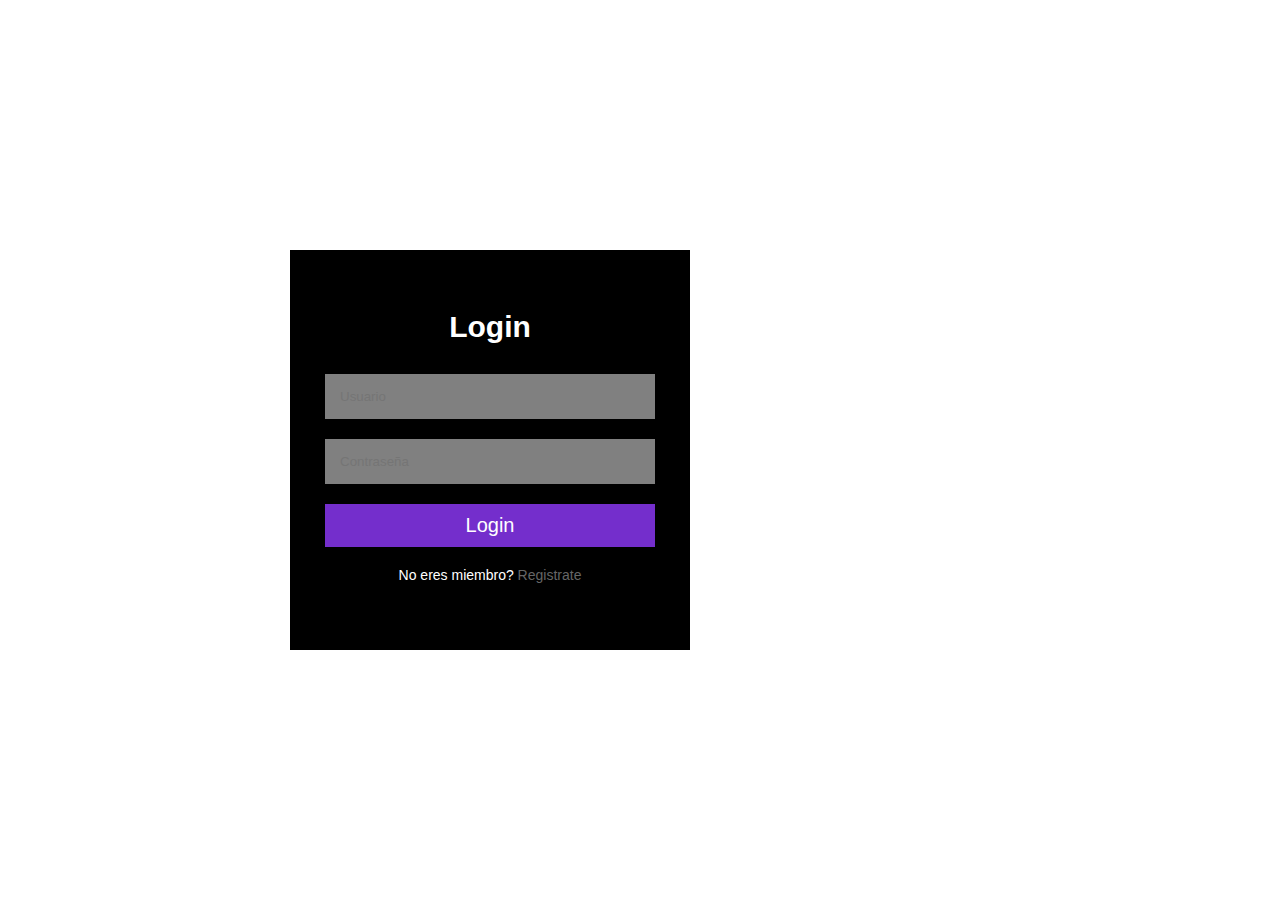
==== index.html @ 4d214a4e "pagina" ====
<!DOCTYPE html>
<html >
<head>
  <meta charset="UTF-8">
  <title>Twittar Aws2</title>
      <link rel="stylesheet" href="css/style.css">
</head>

<body>
  <div class="inner-container">
    <div class="box">
      <h1>Login</h1>
      <input type="text" placeholder="Usuario"/>
      <input type="text" placeholder="Contraseña"/>
      <button>Login</button>
      <p>No eres miembro? <a href="registrar.html"><span>Registrate</span></a></p>
    </div>
  </div>
</body>
</html>
---- css/style.css ----
body{
  padding:0;
  margin:0;
}
a:link   
{   
 text-decoration:none;   
}   
.inner-container{
  width:400px;
  height:400px;
  position:absolute;
  top:calc(50vh - 200px);
  left:calc(50vw - 350px);
  overflow:hidden;
}
.inner-container2{
  width:400px;
  height:550px;
  position:absolute;
  top:calc(50vh - 270px);
  left:calc(50vw - 350px);
  overflow:hidden;
}
.box{
  position:absolute;
  height:100%;
  width:100%;
  font-family:Helvetica;
  color:#fff;
  background:black;
  padding:30px 0px;
}
.box h1{
  text-align:center;
  margin:30px 0;
  font-size:30px;
}
.box input{
  display:block;
  width:300px;
  margin:20px auto;
  padding:15px;
  background:grey;
  color:black;
  border:0;
}
.box input:focus,.box input:active,.box button:focus,.box button:active{
  outline:none;
}
.box button{
  background:#742ECC;
  border:0;
  color:#fff;
  padding:10px;
  font-size:20px;
  width:330px;
  margin:20px auto;
  display:block;
  cursor:pointer;
}
.box button:active{
  background:white;
}
.box p{
  font-size:14px;
  text-align:center;
}
.box p span{
  cursor:pointer;
  color:#666;
}
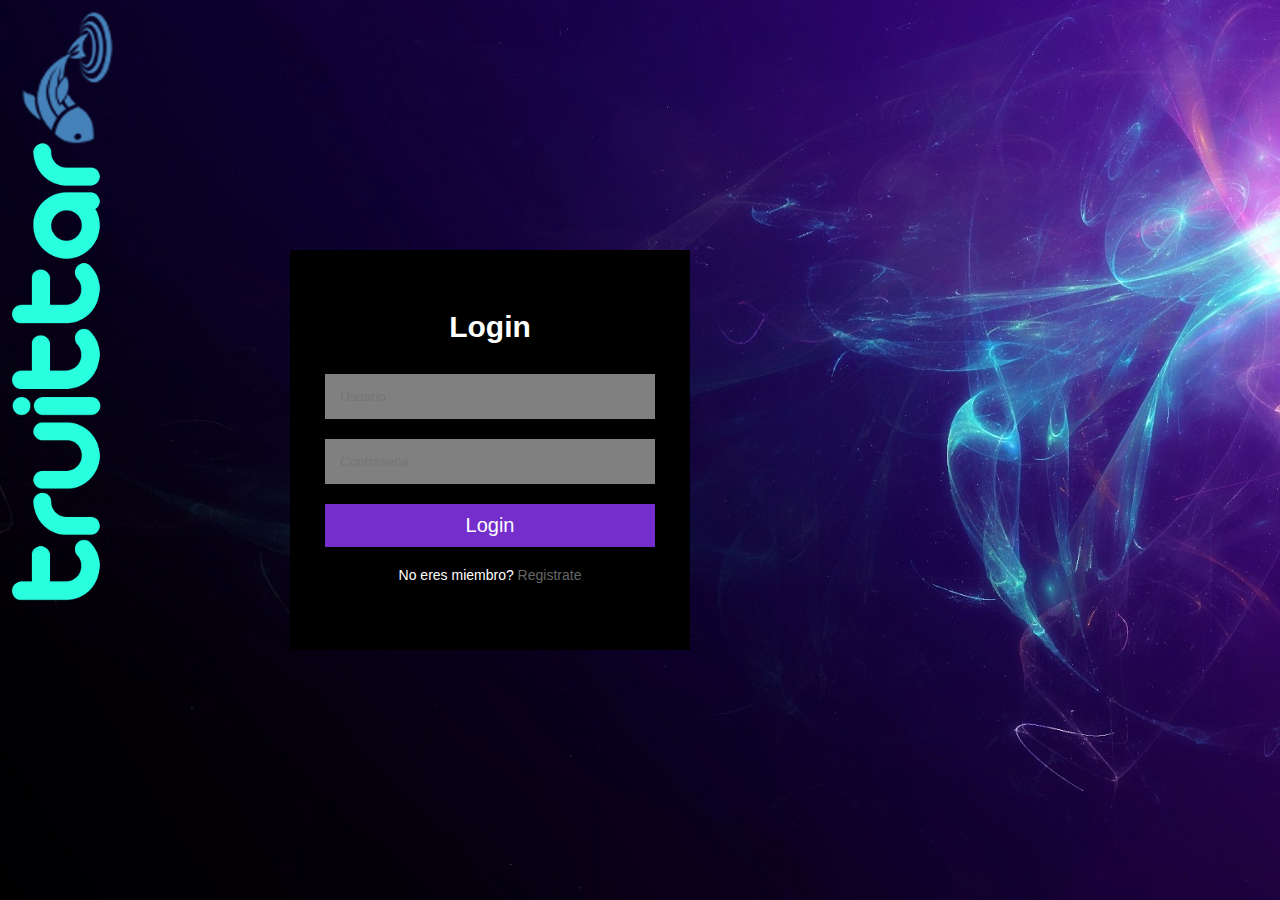
==== commit 94676624: "Inicio" ====
--- a/index.html
+++ b/index.html
@@ -2,7 +2,7 @@
 <html >
 <head>
   <meta charset="UTF-8">
-  <title>Twittar Aws2</title>
+  <title>Truittar</title>
       <link rel="stylesheet" href="css/style.css">
 </head>
 
@@ -12,7 +12,7 @@
       <h1>Login</h1>
       <input type="text" placeholder="Usuario"/>
       <input type="text" placeholder="Contraseña"/>
-      <button>Login</button>
+      <button type="submit" src="www.google.es">Login</button>
       <p>No eres miembro? <a href="registrar.html"><span>Registrate</span></a></p>
     </div>
   </div>
--- a/css/style.css
+++ b/css/style.css
@@ -1,6 +1,8 @@
 body{
   padding:0;
   margin:0;
+  background-image: url(fondo.jpg);
+  background-repeat: no-repeat;
 }
 a:link   
 {   
